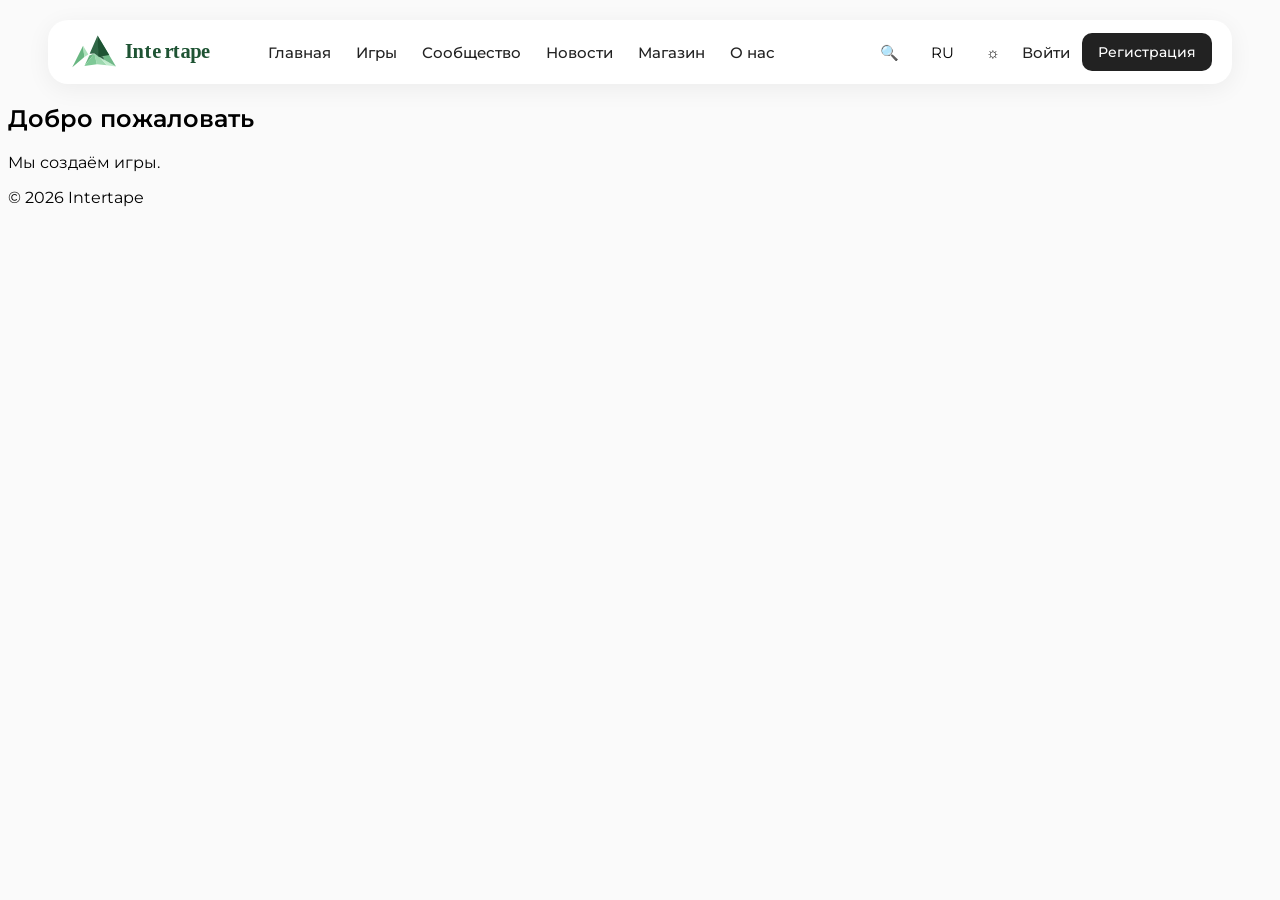
==== index.html @ 73ef659f "Мелкое обновленние" ====
<!DOCTYPE html>
<html lang="ru">
<head>
    <meta charset="UTF-8">
    <meta name="viewport" content="width=device-width, initial-scale=1.0">

    <link rel="preconnect" href="https://fonts.googleapis.com">
    <link rel="preconnect" href="https://fonts.gstatic.com" crossorigin>

    <link href="https://fonts.googleapis.com/css2?family=Montserrat:wght@400;500;600;700&display=swap" rel="stylesheet">

    <title>Intertape</title>
    <link rel="icon" type="image/png" href="assets/images/favicon.svg">

    <link rel="stylesheet" href="css/style.css">
</head>
<body>

    <header class="navbar">

        <!-- Левая часть -->
        <div class="navbar-left">

            <a href="#" class="logo">
                <img src="assets/images/logo.svg" alt="Intertape">
            </a>

            <nav class="navigation">
                <a href="#">Главная</a>
                <a href="#">Игры</a>
                <a href="#">Сообщество</a>
                <a href="#">Новости</a>
                <a href="#">Магазин</a>
                <a href="#">О нас</a>
            </nav>

        </div>


        <!-- Правая часть -->
        <div class="navbar-right">

            <button class="nav-button">
                🔍
            </button>

            <button class="nav-button">
                RU
            </button>

            <button class="nav-button">
                ☼
            </button>

            <a href="#" class="account">
                Войти
            </a>

            <a href="#" class="register">
                Регистрация
            </a>

        </div>

    </header>

    <main>
        <h2>Добро пожаловать</h2>
        <p>Мы создаём игры.</p>
    </main>

    <footer>
        © 2026 Intertape
    </footer>

    <script src="js/main.js"></script>
</body>
</html>
---- css/style.css ----
body {
    background-color: #fafafa;
    font-family: 'Montserrat', sans-serif;
}


/* Навигационная панель */

.navbar {
    margin: 20px auto;
    padding: 12px 20px;

    width: calc(100% - 80px);
    max-width: 1400px;

    display: flex;
    align-items: center;
    justify-content: space-between;

    background-color: #ffffff;

    border-radius: 20px;

    box-sizing: border-box;

    box-shadow: 0 5px 25px rgba(0, 0, 0, 0.06);

}


/* Левая часть */

.navbar-left {
    display: flex;
    align-items: center;
    gap: 40px;
}


/* Логотип */

.logo img {
    display: block;
    height: 40px;
}


/* Навигация */

.navigation {
    display: flex;
    align-items: center;
    gap: 25px;
}

.navigation a {
    color: #222;
    text-decoration: none;
    font-size: 15px;
    font-weight: 500;
}


/* Правая часть */

.navbar-right {
    display: flex;
    align-items: center;
    gap: 12px;
}


/* Кнопки */

.nav-button {
    border: none;
    background: none;

    font-family: inherit;
    font-size: 15px;

    cursor: pointer;

    padding: 8px 10px;
}


/* Аккаунт */

.account {
    color: #222;
    text-decoration: none;

    font-size: 15px;
    font-weight: 500;
}


/* Регистрация */

.register {
    padding: 10px 16px;

    background-color: #222;
    color: white;

    border-radius: 10px;

    text-decoration: none;

    font-size: 14px;
    font-weight: 500;
}

h1, h2, h3 {
    font-weight: 600;
}

.normal {
    font-weight: 400;
}

.medium {
    font-weight: 500;
}

.semibold {
    font-weight: 600;
}

.bold {
    font-weight: 700;
}
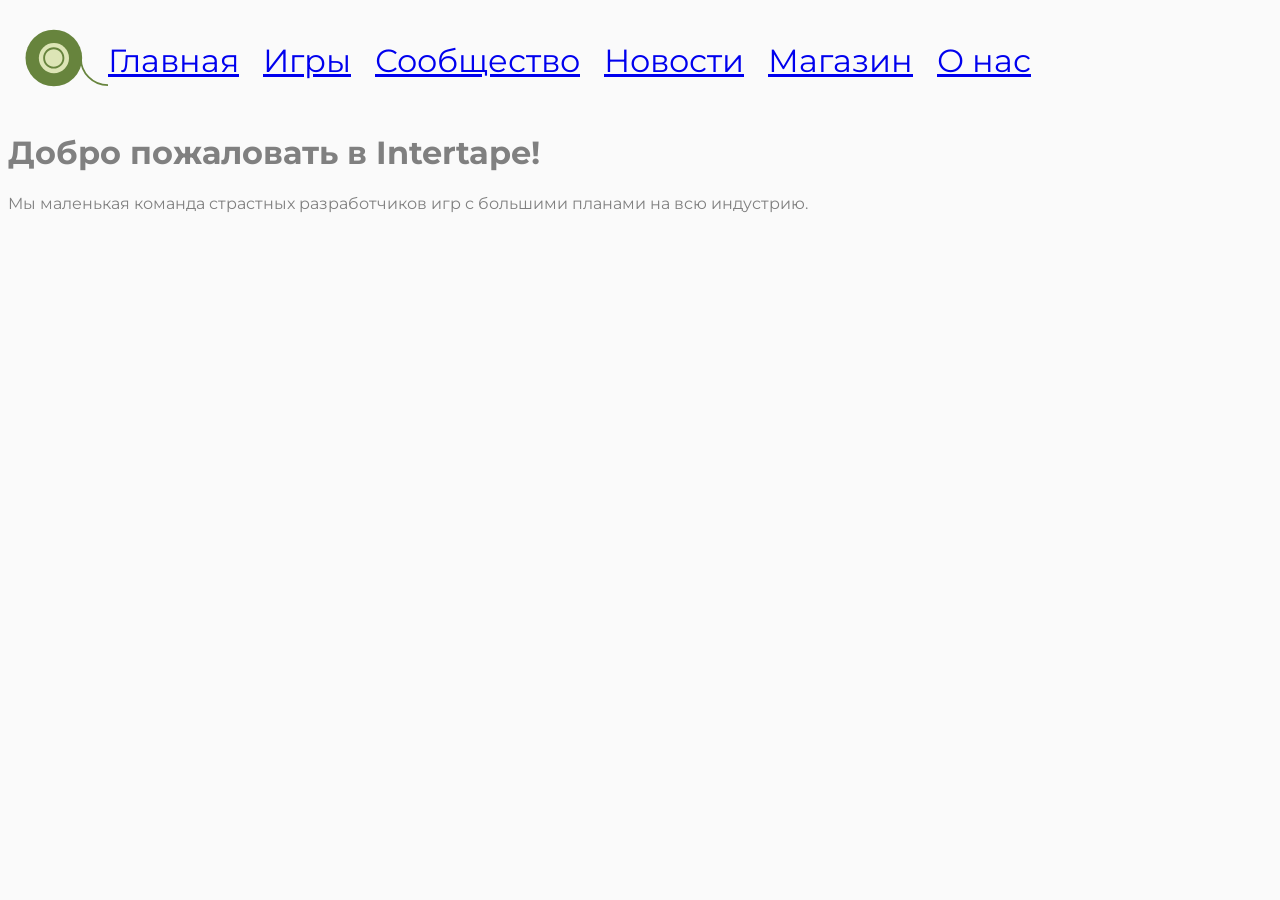
==== commit e25a0660: "Update index.html" ====
--- a/index.html
+++ b/index.html
@@ -6,25 +6,18 @@
 
     <link rel="preconnect" href="https://fonts.googleapis.com">
     <link rel="preconnect" href="https://fonts.gstatic.com" crossorigin>
-
     <link href="https://fonts.googleapis.com/css2?family=Montserrat:wght@400;500;600;700&display=swap" rel="stylesheet">
-
+    
     <title>Intertape</title>
-    <link rel="icon" type="image/png" href="assets/images/favicon.svg">
-
+    <link rel="icon" type="image/svg+xml" href="assets/images/favicon.svg">
     <link rel="stylesheet" href="css/style.css">
 </head>
 <body>
-
     <header class="navbar">
-
-        <!-- Левая часть -->
         <div class="navbar-left">
-
             <a href="#" class="logo">
                 <img src="assets/images/logo.svg" alt="Intertape">
             </a>
-
             <nav class="navigation">
                 <a href="#">Главная</a>
                 <a href="#">Игры</a>
@@ -33,46 +26,12 @@
                 <a href="#">Магазин</a>
                 <a href="#">О нас</a>
             </nav>
-
         </div>
-
-
-        <!-- Правая часть -->
-        <div class="navbar-right">
-
-            <button class="nav-button">
-                🔍
-            </button>
-
-            <button class="nav-button">
-                RU
-            </button>
-
-            <button class="nav-button">
-                ☼
-            </button>
-
-            <a href="#" class="account">
-                Войти
-            </a>
-
-            <a href="#" class="register">
-                Регистрация
-            </a>
-
-        </div>
-
     </header>
-
     <main>
-        <h2>Добро пожаловать</h2>
-        <p>Мы создаём игры.</p>
+        <h1>Добро пожаловать в Intertape!</h1>
+        <p>Мы маленькая команда страстных разработчиков игр с большими планами на всю индустрию.</p>
     </main>
-
-    <footer>
-        © 2026 Intertape
-    </footer>
-
     <script src="js/main.js"></script>
 </body>
 </html>
--- a/css/style.css
+++ b/css/style.css
@@ -1,133 +1,23 @@
 body {
     background-color: #fafafa;
     font-family: 'Montserrat', sans-serif;
+    color: gray;
 }
-
-
-/* Навигационная панель */
-
-.navbar {
-    margin: 20px auto;
-    padding: 12px 20px;
-
-    width: calc(100% - 80px);
-    max-width: 1400px;
-
-    display: flex;
-    align-items: center;
-    justify-content: space-between;
-
-    background-color: #ffffff;
-
-    border-radius: 20px;
-
-    box-sizing: border-box;
-
-    box-shadow: 0 5px 25px rgba(0, 0, 0, 0.06);
-
-}
-
-
-/* Левая часть */
 
 .navbar-left {
     display: flex;
     align-items: center;
-    gap: 40px;
+    flex-direction: row;
+
 }
-
-
-/* Логотип */
-
-.logo img {
-    display: block;
-    height: 40px;
-}
-
-
-/* Навигация */
 
 .navigation {
     display: flex;
-    align-items: center;
-    gap: 25px;
+    font-size: 32px;
+    gap: 24px;
 }
 
-.navigation a {
-    color: #222;
-    text-decoration: none;
-    font-size: 15px;
-    font-weight: 500;
-}
-
-
-/* Правая часть */
-
-.navbar-right {
-    display: flex;
-    align-items: center;
-    gap: 12px;
-}
-
-
-/* Кнопки */
-
-.nav-button {
-    border: none;
-    background: none;
-
-    font-family: inherit;
-    font-size: 15px;
-
-    cursor: pointer;
-
-    padding: 8px 10px;
-}
-
-
-/* Аккаунт */
-
-.account {
-    color: #222;
-    text-decoration: none;
-
-    font-size: 15px;
-    font-weight: 500;
-}
-
-
-/* Регистрация */
-
-.register {
-    padding: 10px 16px;
-
-    background-color: #222;
-    color: white;
-
-    border-radius: 10px;
-
-    text-decoration: none;
-
-    font-size: 14px;
-    font-weight: 500;
-}
-
-h1, h2, h3 {
-    font-weight: 600;
-}
-
-.normal {
-    font-weight: 400;
-}
-
-.medium {
-    font-weight: 500;
-}
-
-.semibold {
-    font-weight: 600;
-}
-
-.bold {
-    font-weight: 700;
+.logo img{
+    width: 100px;
+    height: auto;
 }
